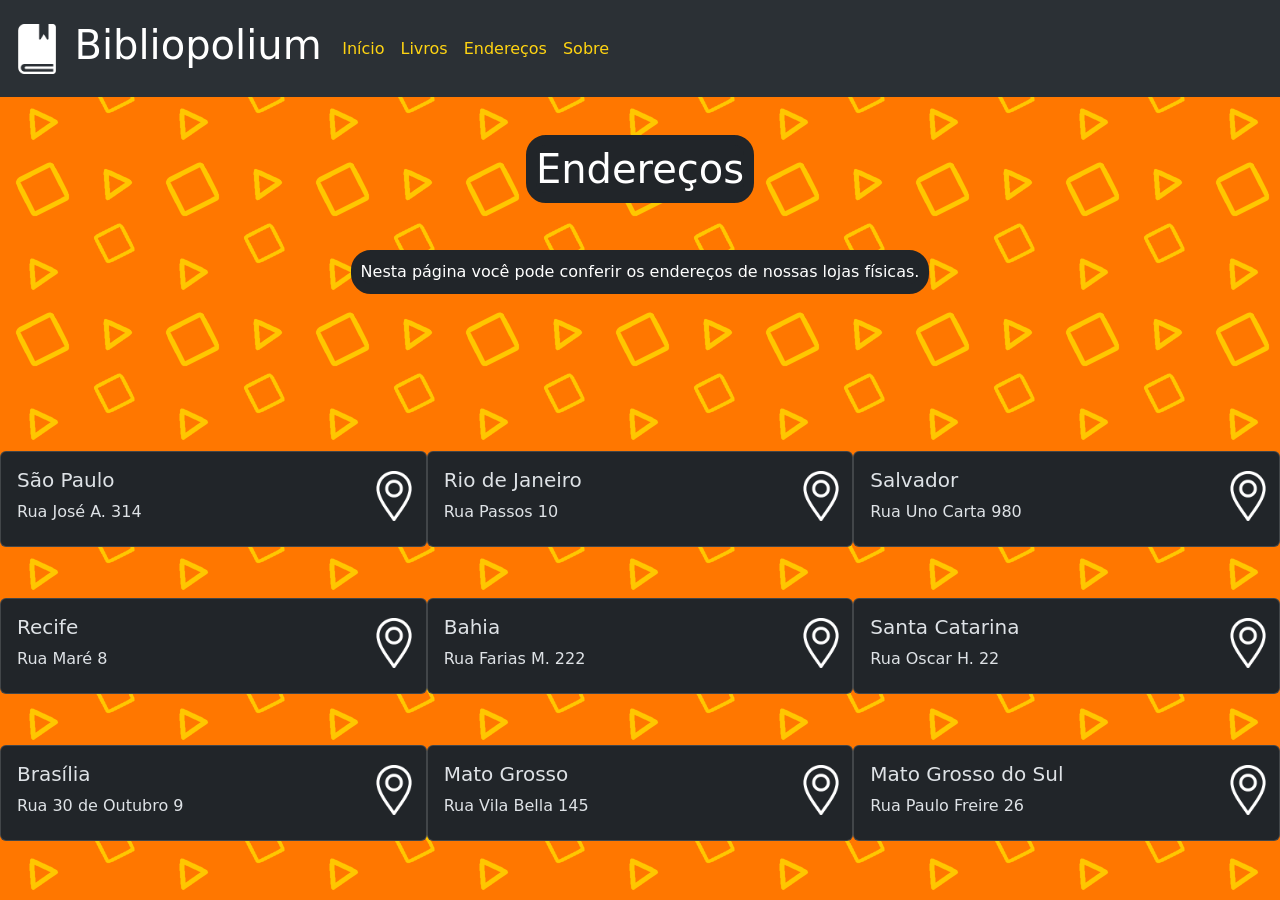
==== Livraria/lojas.html @ a4f85a20 "update2" ====
<!DOCTYPE html>
<html>
<head>
	<link href="https://cdn.jsdelivr.net/npm/bootstrap@5.3.8/dist/css/bootstrap.min.css" rel="stylesheet" integrity="sha384-sRIl4kxILFvY47J16cr9ZwB07vP4J8+LH7qKQnuqkuIAvNWLzeN8tE5YBujZqJLB" crossorigin="anonymous">
	<link rel="stylesheet" type="text/css" href="style.css">
	<meta charset="utf-8">
	<meta name="viewport" content="width=device-width, initial-scale=1">
	<title>Início</title>
</head>
<body>

	<nav class="navbar navbar-expand-lg bg-body-tertiary" data-bs-theme="dark">
		<div class="container-fluid">
			<img id="icone" src="livroicon.png">
			<h1 style="padding: 1%;">Bibliopolium</h1>
			<button class="navbar-toggler" type="button" data-bs-toggle="collapse" data-bs-target="#navbarNav" aria-controls="navbarNav" aria-expanded="false" aria-label="Toggle navigation">
				<span class="navbar-toggler-icon"></span>
			</button>
			<div class="collapse navbar-collapse" id="navbarNav">
				<ul class="navbar-nav">
					<li class="nav-item">
						<a class="nav-link" href="index.html">Início</a>
					</li>
					<li class="nav-item">
						<a class="nav-link" href="livros.html">Livros</a>
					</li>
					<li class="nav-item">
						<a class="nav-link" href="lojas.html">Endereços</a>
					</li>
					<li class="nav-item">
						<a class="nav-link" href="sobre.html">Sobre</a>
					</li>
				</ul>
			</div>
		</div>
	</nav>

	<div id="divtexto">
		<h1><span>Endereços</span></h1>

		<p><span>Nesta página você pode conferir os endereços de nossas lojas físicas.</span></p>	
	</div>

	<div id="cardsloja">
		<div class="card" data-bs-theme="dark">
			<div class="card-body">
				<h5 class="card-title">São Paulo</h5>
				<p class="card-text">Rua José A. 314</p>
				<img id="iconemapa" src="mapa.png">
			</div>
		</div>
		<div class="card" data-bs-theme="dark">
			<div class="card-body">
				<h5 class="card-title">Rio de Janeiro</h5>
				<p class="card-text">Rua Passos 10</p>
				<img id="iconemapa" src="mapa.png">
			</div>
		</div>
		<div class="card" data-bs-theme="dark">
			<div class="card-body">
				<h5 class="card-title">Salvador</h5>
				<p class="card-text">Rua Uno Carta 980</p>
				<img id="iconemapa" src="mapa.png">
			</div>
		</div>
	</div>
	<div id="cardsloja">
		<div class="card" data-bs-theme="dark">
			<div class="card-body">
				<h5 class="card-title">Recife</h5>
				<p class="card-text">Rua Maré 8</p>
				<img id="iconemapa" src="mapa.png">
			</div>
		</div>
		<div class="card" data-bs-theme="dark">
			<div class="card-body">
				<h5 class="card-title">Bahia</h5>
				<p class="card-text">Rua Farias M. 222</p>
				<img id="iconemapa" src="mapa.png">
			</div>
		</div>
		<div class="card" data-bs-theme="dark">
			<div class="card-body">
				<h5 class="card-title">Santa Catarina</h5>
				<p class="card-text">Rua Oscar H. 22</p>
				<img id="iconemapa" src="mapa.png">
			</div>
		</div>
	</div>
	<div id="cardsloja">
		<div class="card" data-bs-theme="dark">
			<div class="card-body">
				<h5 class="card-title">Brasília</h5>
				<p class="card-text">Rua 30 de Outubro 9</p>
				<img id="iconemapa" src="mapa.png">
			</div>
		</div>
		<div class="card" data-bs-theme="dark">
			<div class="card-body">
				<h5 class="card-title">Mato Grosso</h5>
				<p class="card-text">Rua Vila Bella 145</p>
				<img id="iconemapa" src="mapa.png">
			</div>
		</div>
		<div class="card" data-bs-theme="dark">
			<div class="card-body">
				<h5 class="card-title">Mato Grosso do Sul</h5>
				<p class="card-text">Rua Paulo Freire 26</p>
				<img id="iconemapa" src="mapa.png">
			</div>
		</div>
	</div>

	<script src="https://cdn.jsdelivr.net/npm/bootstrap@5.3.8/dist/js/bootstrap.bundle.min.js" integrity="sha384-FKyoEForCGlyvwx9Hj09JcYn3nv7wiPVlz7YYwJrWVcXK/BmnVDxM+D2scQbITxI" crossorigin="anonymous"></script>
</body>
</html>
---- Livraria/style.css ----
.nav-link {
	color: #ffd412;
	transition: all 0.1s;
}

.nav-link:hover {
	background-color: black;
	color: white;
}

.card {
	margin: auto;
	margin-top: 5%;
}

#card-btn {
	background-color: #ff8c12;
	border: none;
	position: absolute;
	bottom: 5%;
}

#card-btn:hover {
	background-color: black;
}

.card-img {
	width: 100%;
	margin: auto;
}

#cardsprincipais {
	display: flex;
}

#cardslivro {
	display: flex;
	margin-top: -10%;
	margin-bottom: 3%;
}

#separar {
	height: 15vh;
}

#cardslivro .card .card-img {
	width: 200px;
	height: 320px;
}

#cardslivro .card {
	width: 20rem;
	height: 35rem;
}

#divtexto h1 {
	text-align: center
}

#divtexto h1 span {
	background-color: #212529;
	border: #212529 10px solid;
	border-radius: 20px;
	color: white;
	display: inline-flex;
	margin-top: 3vw;
}

#divtexto p {
	text-align: center;
}

#divtexto p span {
	background-color: #212529;
	border: #212529 10px solid;
	border-radius: 20px;
	color: white;
	display: inline-flex;
	margin: 10%;
	margin-top: 3vw;
}

#icone {
	width: 50px
}
#iconemapa {
	width: 50px;
	margin-left: 83%;
	position: absolute;
	top: 1.2rem;
}

#cardsloja {
	margin-bottom: 3%;
	display: flex;
}

#cardsloja .card {
	width: 30rem;
	height: 6rem;
	margin-top: 1%
}

#paragr {
	margin-top: -1%
}

#paragr p {
	margin: auto;
	margin-bottom: -10%
}

h1 {
	color: white;
}

body {
	background-image: url(bg.png);
}

a {
	background-color: #ff7300;
	text-decoration: underline;
	color: #fffd9c
}
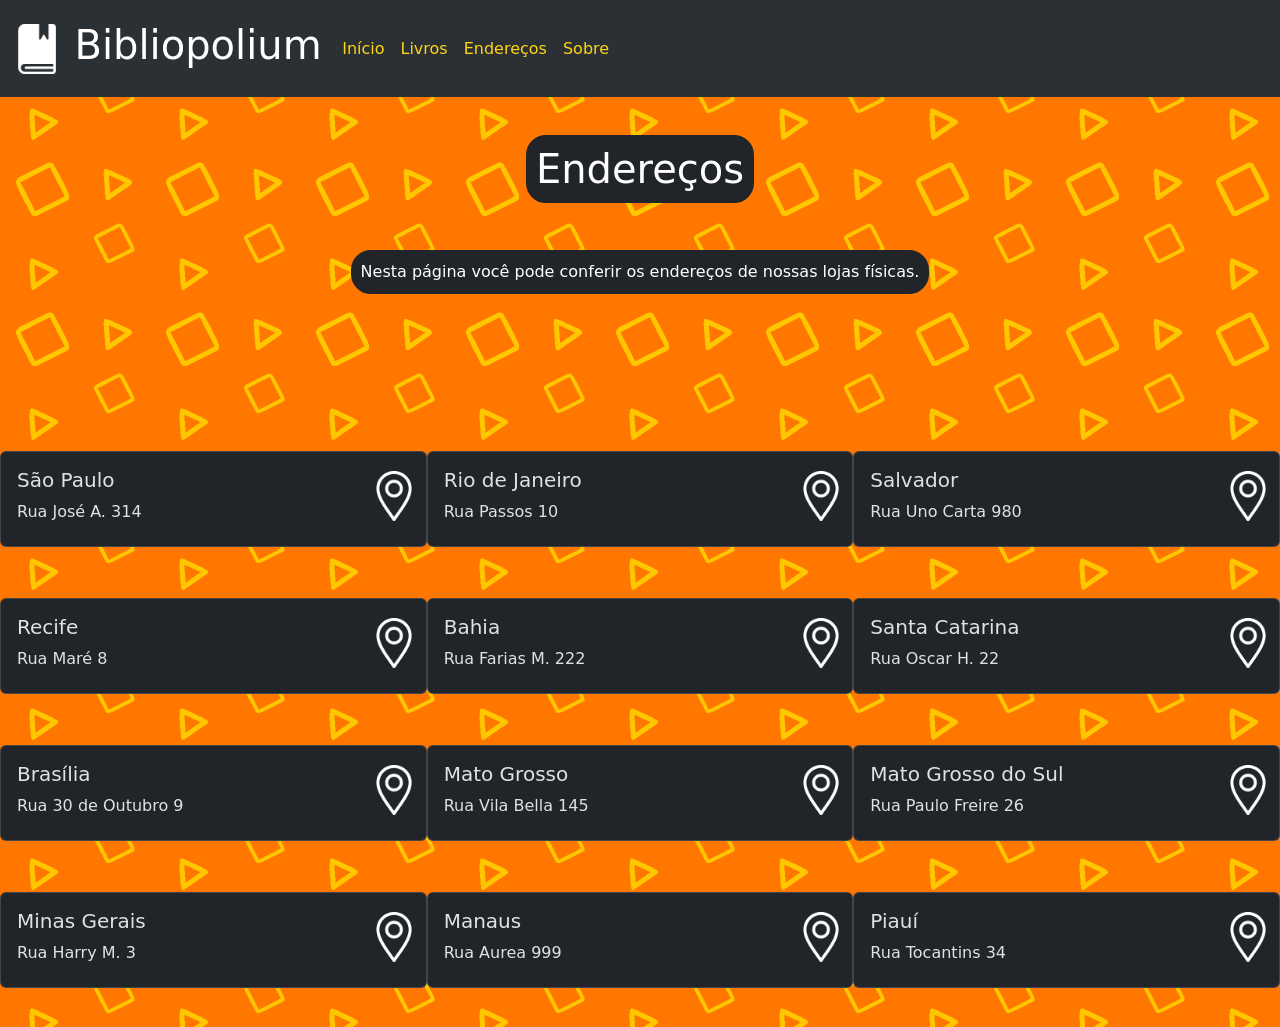
==== commit b91dec8c: "update 3" ====
--- a/Livraria/lojas.html
+++ b/Livraria/lojas.html
@@ -110,6 +110,29 @@
 			</div>
 		</div>
 	</div>
+		<div id="cardsloja">
+		<div class="card" data-bs-theme="dark">
+			<div class="card-body">
+				<h5 class="card-title">Minas Gerais</h5>
+				<p class="card-text">Rua Harry M. 3</p>
+				<img id="iconemapa" src="mapa.png">
+			</div>
+		</div>
+		<div class="card" data-bs-theme="dark">
+			<div class="card-body">
+				<h5 class="card-title">Manaus</h5>
+				<p class="card-text">Rua Aurea 999</p>
+				<img id="iconemapa" src="mapa.png">
+			</div>
+		</div>
+		<div class="card" data-bs-theme="dark">
+			<div class="card-body">
+				<h5 class="card-title">Piauí</h5>
+				<p class="card-text">Rua Tocantins 34</p>
+				<img id="iconemapa" src="mapa.png">
+			</div>
+		</div>
+	</div>
 
 	<script src="https://cdn.jsdelivr.net/npm/bootstrap@5.3.8/dist/js/bootstrap.bundle.min.js" integrity="sha384-FKyoEForCGlyvwx9Hj09JcYn3nv7wiPVlz7YYwJrWVcXK/BmnVDxM+D2scQbITxI" crossorigin="anonymous"></script>
 </body>
--- a/Livraria/style.css
+++ b/Livraria/style.css
@@ -50,7 +50,7 @@
 
 #cardslivro .card {
 	width: 20rem;
-	height: 35rem;
+	height: 40rem;
 }
 
 #divtexto h1 {
@@ -119,6 +119,7 @@
 }
 
 a {
+	font-size: 15px;
 	background-color: #ff7300;
 	text-decoration: underline;
 	color: #fffd9c
